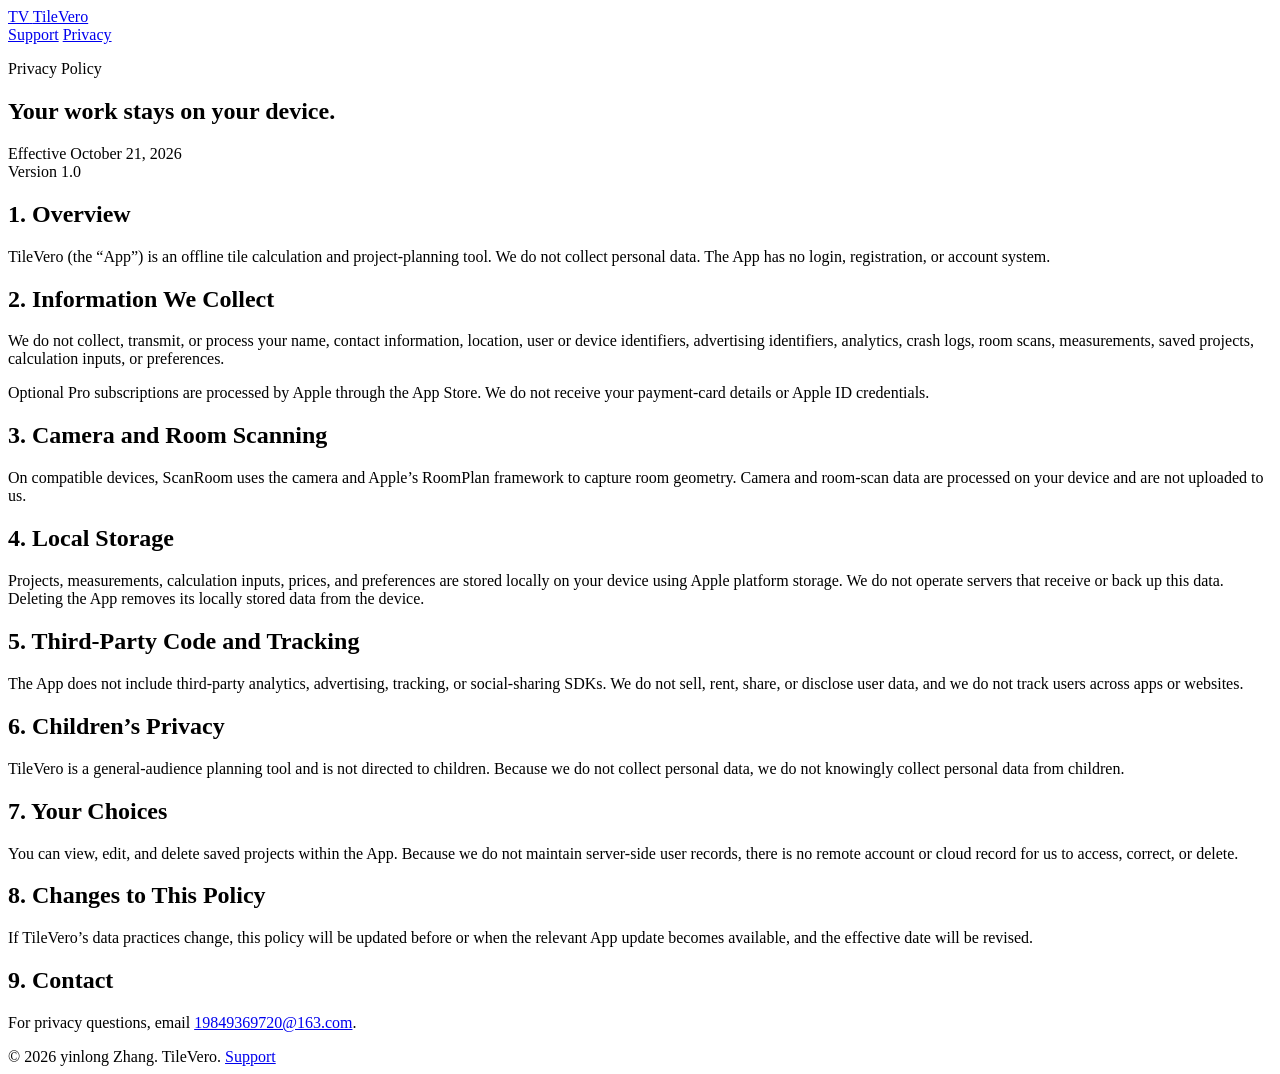
==== privacy.html @ 6bb644e8 "Add files via upload" ====
<!doctype html>
<html lang="en">
<head>
  <meta charset="utf-8">
  <meta name="viewport" content="width=device-width, initial-scale=1">
  <meta name="description" content="TileVero privacy policy.">
  <title>Privacy Policy — TileVero</title>
  <link rel="stylesheet" href="styles.css">
</head>
<body>
  <header class="site-header">
    <a class="brand" href="./" aria-label="TileVero support home">
      <span class="brand-mark" aria-hidden="true">TV</span>
      <span>TileVero</span>
    </a>
    <nav aria-label="Support navigation">
      <a href="./">Support</a>
      <a href="privacy.html" aria-current="page">Privacy</a>
    </nav>
  </header>

  <main class="legal-layout">
    <aside>
      <p class="eyebrow">Privacy Policy</p>
      <h1>Your work stays on your device.</h1>
      <p>Effective October 21, 2026<br>Version 1.0</p>
    </aside>
    <article class="legal-copy">
      <section>
        <h2>1. Overview</h2>
        <p>TileVero (the “App”) is an offline tile calculation and project-planning tool. We do not collect personal data. The App has no login, registration, or account system.</p>
      </section>
      <section>
        <h2>2. Information We Collect</h2>
        <p>We do not collect, transmit, or process your name, contact information, location, user or device identifiers, advertising identifiers, analytics, crash logs, room scans, measurements, saved projects, calculation inputs, or preferences.</p>
        <p>Optional Pro subscriptions are processed by Apple through the App Store. We do not receive your payment-card details or Apple ID credentials.</p>
      </section>
      <section>
        <h2>3. Camera and Room Scanning</h2>
        <p>On compatible devices, ScanRoom uses the camera and Apple’s RoomPlan framework to capture room geometry. Camera and room-scan data are processed on your device and are not uploaded to us.</p>
      </section>
      <section>
        <h2>4. Local Storage</h2>
        <p>Projects, measurements, calculation inputs, prices, and preferences are stored locally on your device using Apple platform storage. We do not operate servers that receive or back up this data. Deleting the App removes its locally stored data from the device.</p>
      </section>
      <section>
        <h2>5. Third-Party Code and Tracking</h2>
        <p>The App does not include third-party analytics, advertising, tracking, or social-sharing SDKs. We do not sell, rent, share, or disclose user data, and we do not track users across apps or websites.</p>
      </section>
      <section>
        <h2>6. Children’s Privacy</h2>
        <p>TileVero is a general-audience planning tool and is not directed to children. Because we do not collect personal data, we do not knowingly collect personal data from children.</p>
      </section>
      <section>
        <h2>7. Your Choices</h2>
        <p>You can view, edit, and delete saved projects within the App. Because we do not maintain server-side user records, there is no remote account or cloud record for us to access, correct, or delete.</p>
      </section>
      <section>
        <h2>8. Changes to This Policy</h2>
        <p>If TileVero’s data practices change, this policy will be updated before or when the relevant App update becomes available, and the effective date will be revised.</p>
      </section>
      <section>
        <h2>9. Contact</h2>
        <p>For privacy questions, email <a href="mailto:19849369720@163.com">19849369720@163.com</a>.</p>
      </section>
    </article>
  </main>

  <footer>
    <span>© 2026 yinlong Zhang. TileVero.</span>
    <a href="./">Support</a>
  </footer>
</body>
</html>
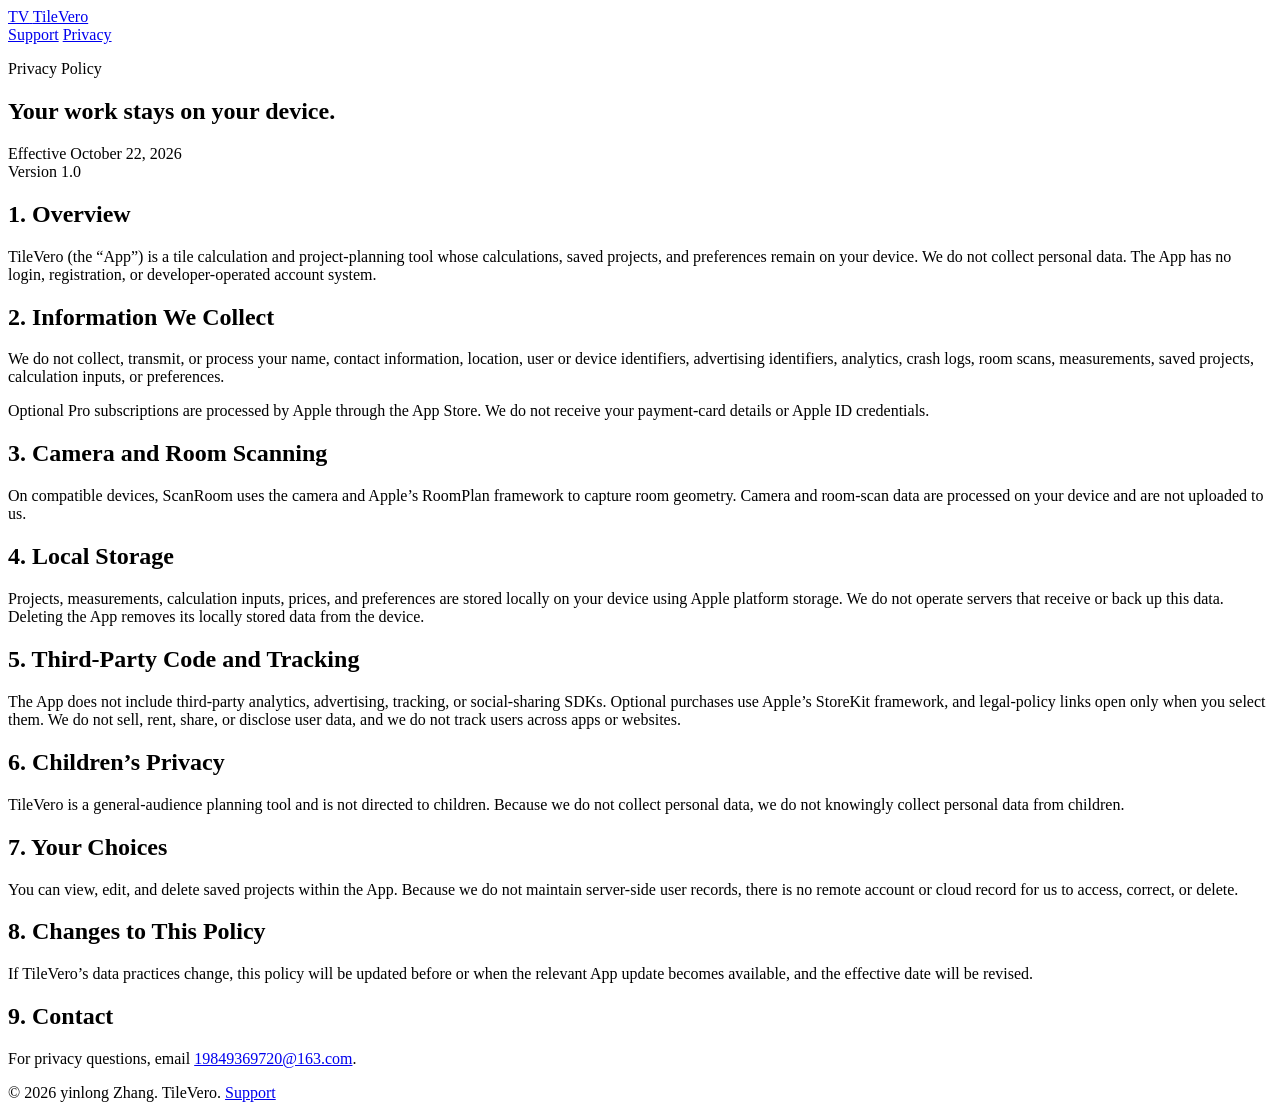
==== commit 6ab2e2d9: "Update legal and support pages for App Store release" ====
--- a/privacy.html
+++ b/privacy.html
@@ -23,12 +23,12 @@
     <aside>
       <p class="eyebrow">Privacy Policy</p>
       <h1>Your work stays on your device.</h1>
-      <p>Effective October 21, 2026<br>Version 1.0</p>
+      <p>Effective October 22, 2026<br>Version 1.0</p>
     </aside>
     <article class="legal-copy">
       <section>
         <h2>1. Overview</h2>
-        <p>TileVero (the “App”) is an offline tile calculation and project-planning tool. We do not collect personal data. The App has no login, registration, or account system.</p>
+        <p>TileVero (the “App”) is a tile calculation and project-planning tool whose calculations, saved projects, and preferences remain on your device. We do not collect personal data. The App has no login, registration, or developer-operated account system.</p>
       </section>
       <section>
         <h2>2. Information We Collect</h2>
@@ -45,7 +45,7 @@
       </section>
       <section>
         <h2>5. Third-Party Code and Tracking</h2>
-        <p>The App does not include third-party analytics, advertising, tracking, or social-sharing SDKs. We do not sell, rent, share, or disclose user data, and we do not track users across apps or websites.</p>
+        <p>The App does not include third-party analytics, advertising, tracking, or social-sharing SDKs. Optional purchases use Apple’s StoreKit framework, and legal-policy links open only when you select them. We do not sell, rent, share, or disclose user data, and we do not track users across apps or websites.</p>
       </section>
       <section>
         <h2>6. Children’s Privacy</h2>
